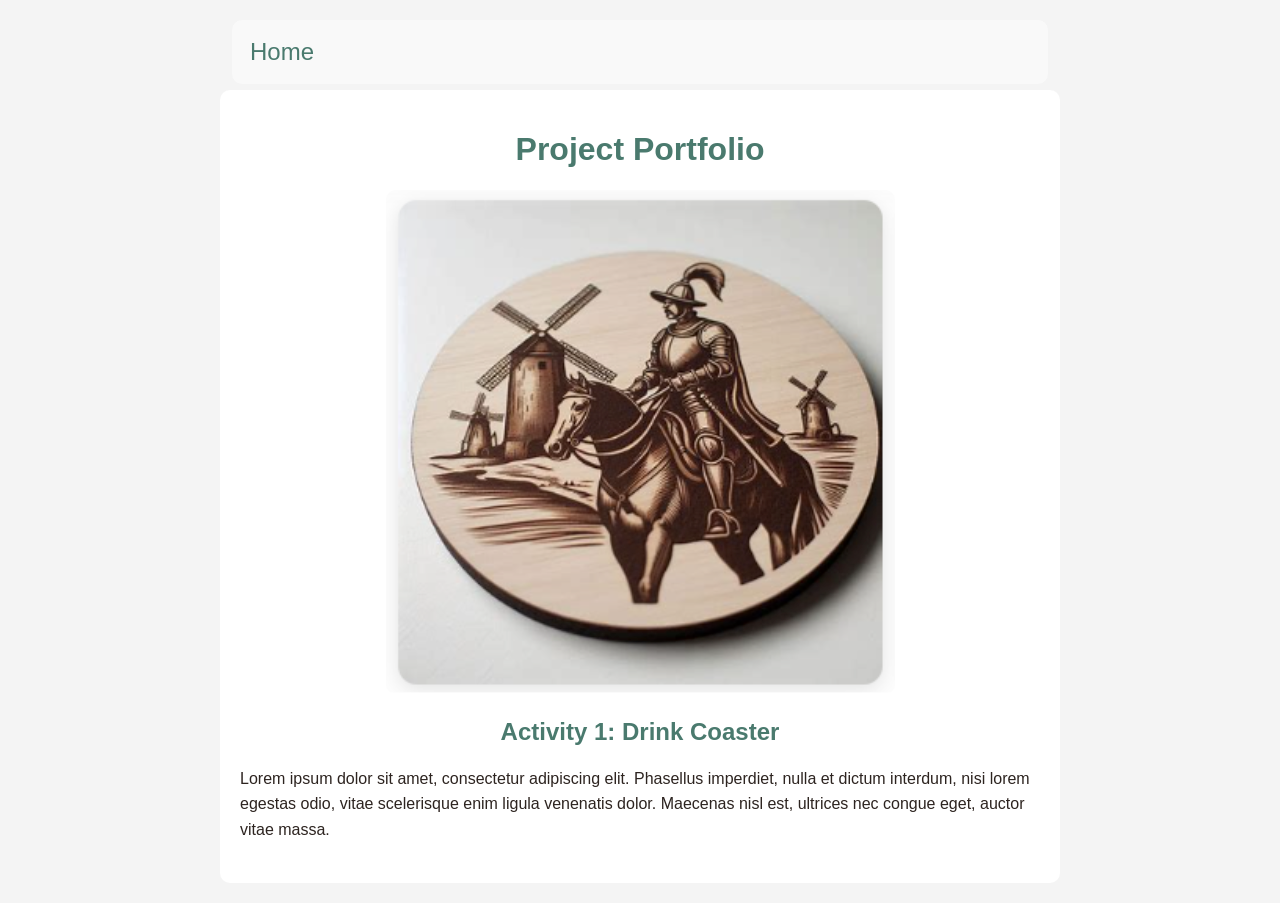
==== activity01.html @ c099d484 "Initial commit" ====
<!DOCTYPE html>
<html lang="en">
<head>
    <title>Activity 1: Drink Coaster</title>
    <link rel="stylesheet" href="./project.css">
</head>
<body>

    <!-- Header and Navigation Section -->
    <header class="header">
        <nav class="navbar">
            <a href="./index.html" class="active">Home</a>
        </nav>
    </header>

    <!-- Project Information -->
    <div class="proj-container">

        <h1 class='proj-header'>Project Portfolio</h1>

        <div class="proj-img-container">
            <img src="./images/activity01.png">
        </div>

        <h2 class='proj-header'>Activity 1: Drink Coaster</h2>

        <div class="proj-desc">
            <p>Lorem ipsum dolor sit amet, consectetur adipiscing elit. Phasellus imperdiet, nulla et dictum interdum, nisi lorem egestas odio, vitae scelerisque enim ligula venenatis dolor. Maecenas nisl est, ultrices nec congue eget, auctor vitae massa.</p>
        </div>

    </div>
    <!-- End Project Information -->

</body>
</html>
---- project.css ----
@import url("./theme.css");

body {
    background-color: var(--color-bg-page);
    font-family: var(--font-body);
    margin: 20px;
}

/* **************************** */
/* Style for the header section */
/* **************************** */

.header {
    position: fixed;
    top: 20px;
    left: 50%;
    transform: translateX(-50%);
    width: 75%;
    max-width: var(--container-max);
    background: rgba(250, 250, 250, 0.9);
    z-index: 1000;
    display: flex;
    justify-content: space-between;
    align-items: center;
    padding: 8px;
    color: var(--color-primary);
    border-radius: var(--radius);
}

.header .name {
    text-align: left;
    font-size: 1.5em;
}

.header .navbar {
    display: flex;
    gap: 15px;
    font-size: 1.5em;
}

.header .navbar a {
    text-decoration: none;
    color: var(--color-primary);
    padding: 10px;
}

/* *********************************** */
/* Style for the project documentation */
/* *********************************** */

.proj-container {
    max-width: var(--container-max);
    margin: auto;
    margin-top: 90px;
    background: var(--color-bg-card);
    padding: 20px;
    border-radius: var(--radius);
}

.proj-header {
    text-align: center;
    color: var(--color-primary);
}

.proj-img-container {
    text-align: center;
    margin: 20px 0;
}

.proj-img-container img {
    max-width: 100%;
    height: auto;
    border-radius: var(--radius);
}

.proj-desc {
    margin: 20px 0;
    line-height: 1.6;
}

.proj-desc p {
    color: var(--color-text);
}

/* Optional block: a labeled code sample. Delete this block on pages   */
/* that don't involve code (e.g. a build or design activity).          */
.proj-code {
    max-width: 700px;
    margin: auto;
}

.proj-code pre:has(code), pre:has(code) {
    background-color: black;
    color: white;
    border-radius: 8px;
    padding: 4px;
}
pre code, pre code {
    white-space: pre-wrap;
    word-wrap: break-word;
}

/* Optional block: a photo gallery grid. Use for pages with several  */
/* work-in-progress or detail photos beyond the one hero image.       */
.proj-gallery {
    display: grid;
    grid-template-columns: repeat(auto-fit, minmax(150px, 1fr));
    gap: 10px;
    margin: 20px 0;
}

.proj-gallery img {
    width: 100%;
    height: 150px;
    object-fit: cover;
    border-radius: var(--radius);
}

/* Optional block: an embedded video (e.g. YouTube). The padding-top  */
/* trick keeps a 16:9 shape at any screen width — do not set a fixed  */
/* pixel height on the iframe itself.                                  */
.proj-video-container {
    position: relative;
    width: 100%;
    padding-top: 56.25%;
    margin: 20px 0;
    border-radius: var(--radius);
    overflow: hidden;
}

.proj-video-container iframe {
    position: absolute;
    top: 0;
    left: 0;
    width: 100%;
    height: 100%;
    border: 0;
}

/* ***************************** */
/* Responsive: tablet and mobile */
/* ***************************** */

@media (max-width: 600px) {
    .header {
        width: 92%;
        padding: 6px;
    }

    .header .name {
        font-size: 1.1em;
    }

    .header .navbar {
        font-size: 1.1em;
        gap: 8px;
    }

    .proj-container {
        margin-top: 80px;
        padding: 14px;
    }

    .proj-header {
        font-size: 1.3em;
    }

    .proj-gallery img {
        height: 120px;
    }
}
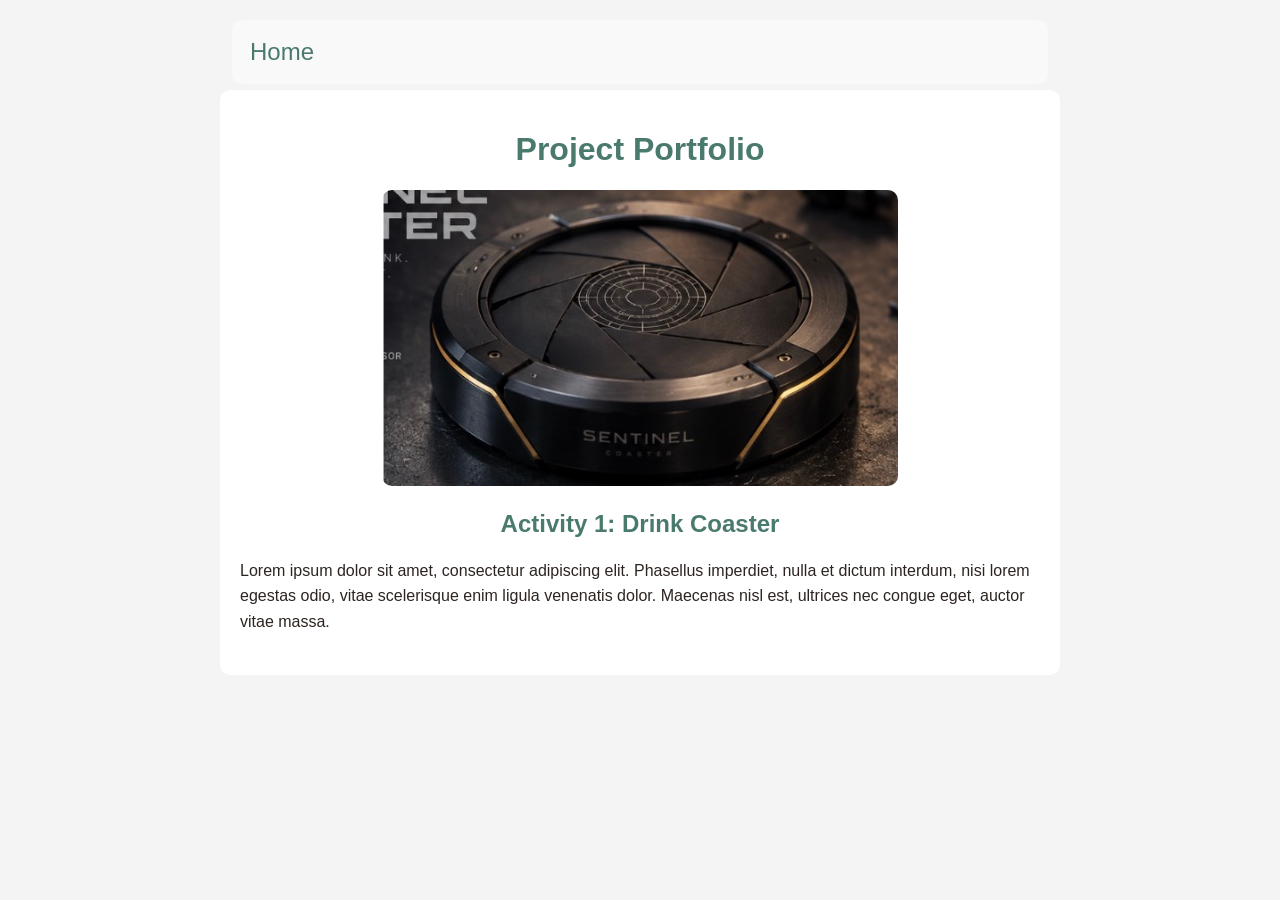
==== commit b15428d6: "Refactor code structure for improved readability and maintainability" ====
--- a/activity01.html
+++ b/activity01.html
@@ -19,7 +19,7 @@
         <h1 class='proj-header'>Project Portfolio</h1>
 
         <div class="proj-img-container">
-            <img src="./images/activity01.png">
+            <img src="images/Iron man coaster.jpeg">
         </div>
 
         <h2 class='proj-header'>Activity 1: Drink Coaster</h2>
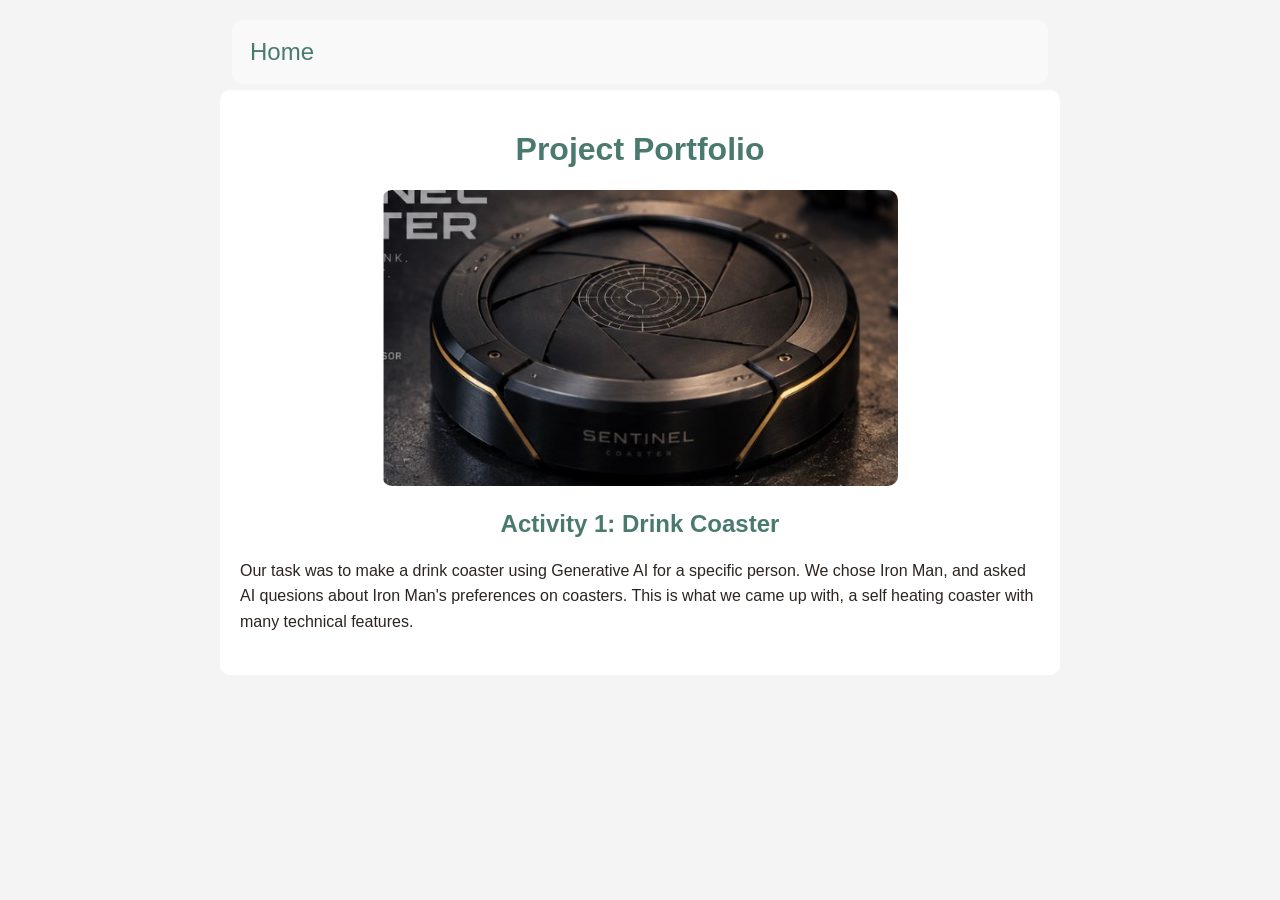
==== commit f78c9bd1: "Update project description for Activity 1: Drink Coaster" ====
--- a/activity01.html
+++ b/activity01.html
@@ -25,7 +25,9 @@
         <h2 class='proj-header'>Activity 1: Drink Coaster</h2>
 
         <div class="proj-desc">
-            <p>Lorem ipsum dolor sit amet, consectetur adipiscing elit. Phasellus imperdiet, nulla et dictum interdum, nisi lorem egestas odio, vitae scelerisque enim ligula venenatis dolor. Maecenas nisl est, ultrices nec congue eget, auctor vitae massa.</p>
+            <p>Our task was to make a drink coaster using Generative AI for a specific person. We chose Iron Man, and asked AI quesions about Iron Man's preferences on coasters. This is what we came up with, a self heating coaster with many technical features.
+    
+            </p>
         </div>
 
     </div>
